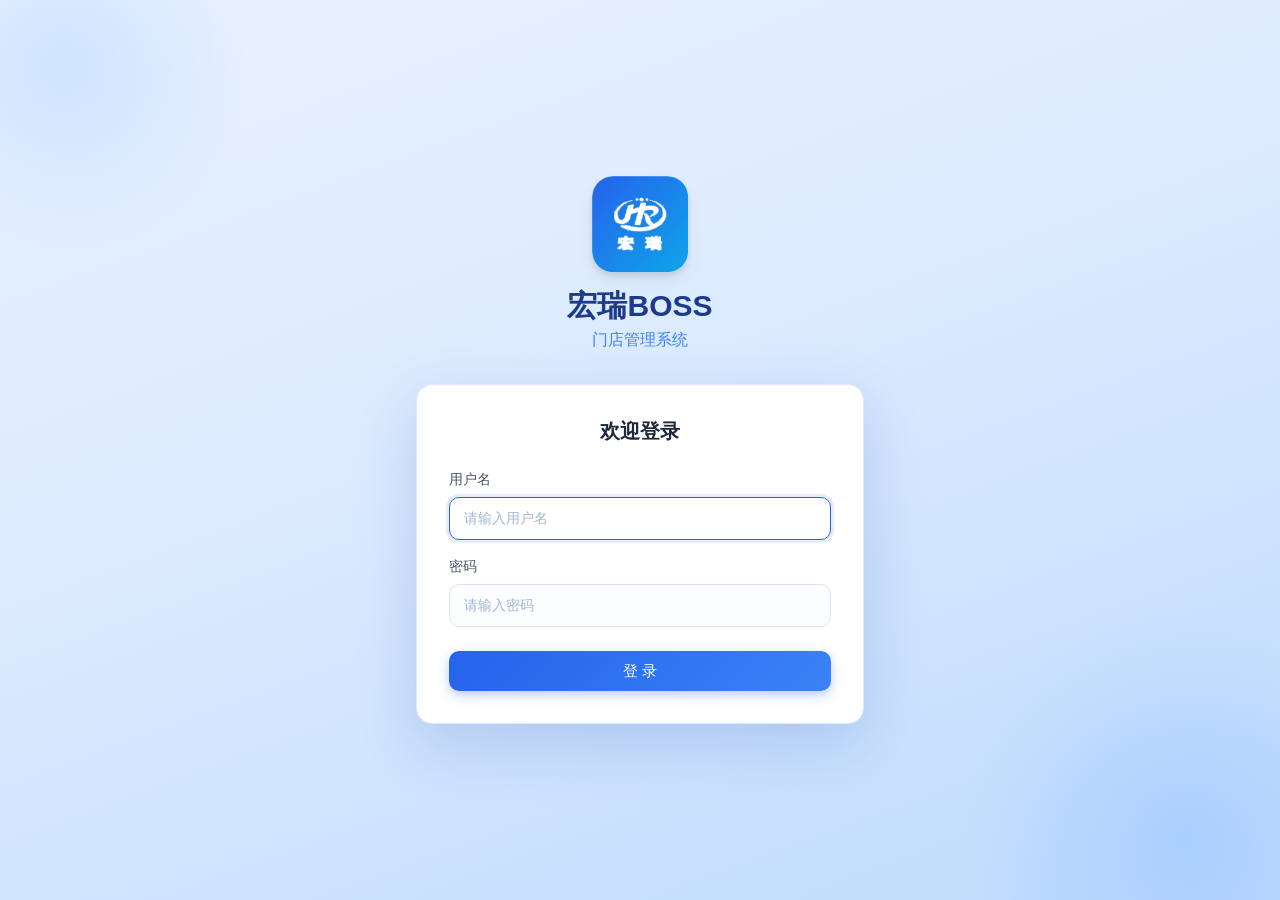
==== index.html @ b70f7d50 "fix: 订单/打印加载失败重试入口+侧边栏Logo返回首页" ====
<!doctype html>
<html lang="zh-CN">
  <head>
    <meta charset="UTF-8" />
    <link rel="icon" type="image/png" href="./favicon.png" />
    <meta name="viewport" content="width=device-width, initial-scale=1.0, maximum-scale=1.0, user-scalable=no" />
    <title>宏瑞BOSS - 门店管理系统</title>
    <script>
      // 静态托管无 SPA fallback：不带 # 的路径（如 /store/sales）会 404。
      // 自动重定向为 HashRouter 格式（#/store/sales），保证任意路径都能打开。
      (function () {
        try {
          var path = window.location.pathname;
          var isFile = /\.[a-zA-Z0-9]{1,5}$/.test(path); // 有扩展名的是真实文件（如 .js/.png）
          if (isFile) return;
          if (window.location.hash) return; // 已是 hash 路由，正常加载
          var segs = path.split('/').filter(Boolean);
          if (segs.length === 0) return; // 根路径正常
          // 站点子路径前缀：GitHub Pages 为 /{repo}，取第一段
          var siteBase = '/' + segs[0];
          var rest = segs.slice(1).join('/');
          var target = window.location.origin + siteBase + '/#/' + rest;
          window.location.replace(target);
        } catch (e) { /* 忽略异常，不影响正常加载 */ }
      })();
    </script>
    <script type="module" crossorigin src="./assets/index-CcVnoG4a.js"></script>
    <link rel="stylesheet" crossorigin href="./assets/index-BDkQ09tG.css">
  </head>
  <body>
    <div id="root"></div>
  </body>
</html>
---- assets/index-BDkQ09tG.css ----
*,:before,:after{--tw-border-spacing-x: 0;--tw-border-spacing-y: 0;--tw-translate-x: 0;--tw-translate-y: 0;--tw-rotate: 0;--tw-skew-x: 0;--tw-skew-y: 0;--tw-scale-x: 1;--tw-scale-y: 1;--tw-pan-x: ;--tw-pan-y: ;--tw-pinch-zoom: ;--tw-scroll-snap-strictness: proximity;--tw-gradient-from-position: ;--tw-gradient-via-position: ;--tw-gradient-to-position: ;--tw-ordinal: ;--tw-slashed-zero: ;--tw-numeric-figure: ;--tw-numeric-spacing: ;--tw-numeric-fraction: ;--tw-ring-inset: ;--tw-ring-offset-width: 0px;--tw-ring-offset-color: #fff;--tw-ring-color: rgb(59 130 246 / .5);--tw-ring-offset-shadow: 0 0 #0000;--tw-ring-shadow: 0 0 #0000;--tw-shadow: 0 0 #0000;--tw-shadow-colored: 0 0 #0000;--tw-blur: ;--tw-brightness: ;--tw-contrast: ;--tw-grayscale: ;--tw-hue-rotate: ;--tw-invert: ;--tw-saturate: ;--tw-sepia: ;--tw-drop-shadow: ;--tw-backdrop-blur: ;--tw-backdrop-brightness: ;--tw-backdrop-contrast: ;--tw-backdrop-grayscale: ;--tw-backdrop-hue-rotate: ;--tw-backdrop-invert: ;--tw-backdrop-opacity: ;--tw-backdrop-saturate: ;--tw-backdrop-sepia: ;--tw-contain-size: ;--tw-contain-layout: ;--tw-contain-paint: ;--tw-contain-style: }::backdrop{--tw-border-spacing-x: 0;--tw-border-spacing-y: 0;--tw-translate-x: 0;--tw-translate-y: 0;--tw-rotate: 0;--tw-skew-x: 0;--tw-skew-y: 0;--tw-scale-x: 1;--tw-scale-y: 1;--tw-pan-x: ;--tw-pan-y: ;--tw-pinch-zoom: ;--tw-scroll-snap-strictness: proximity;--tw-gradient-from-position: ;--tw-gradient-via-position: ;--tw-gradient-to-position: ;--tw-ordinal: ;--tw-slashed-zero: ;--tw-numeric-figure: ;--tw-numeric-spacing: ;--tw-numeric-fraction: ;--tw-ring-inset: ;--tw-ring-offset-width: 0px;--tw-ring-offset-color: #fff;--tw-ring-color: rgb(59 130 246 / .5);--tw-ring-offset-shadow: 0 0 #0000;--tw-ring-shadow: 0 0 #0000;--tw-shadow: 0 0 #0000;--tw-shadow-colored: 0 0 #0000;--tw-blur: ;--tw-brightness: ;--tw-contrast: ;--tw-grayscale: ;--tw-hue-rotate: ;--tw-invert: ;--tw-saturate: ;--tw-sepia: ;--tw-drop-shadow: ;--tw-backdrop-blur: ;--tw-backdrop-brightness: ;--tw-backdrop-contrast: ;--tw-backdrop-grayscale: ;--tw-backdrop-hue-rotate: ;--tw-backdrop-invert: ;--tw-backdrop-opacity: ;--tw-backdrop-saturate: ;--tw-backdrop-sepia: ;--tw-contain-size: ;--tw-contain-layout: ;--tw-contain-paint: ;--tw-contain-style: }*,:before,:after{box-sizing:border-box;border-width:0;border-style:solid;border-color:#e5e7eb}:before,:after{--tw-content: ""}html,:host{line-height:1.5;-webkit-text-size-adjust:100%;-moz-tab-size:4;-o-tab-size:4;tab-size:4;font-family:ui-sans-serif,system-ui,sans-serif,"Apple Color Emoji","Segoe UI Emoji",Segoe UI Symbol,"Noto Color Emoji";font-feature-settings:normal;font-variation-settings:normal;-webkit-tap-highlight-color:transparent}body{margin:0;line-height:inherit}hr{height:0;color:inherit;border-top-width:1px}abbr:where([title]){-webkit-text-decoration:underline dotted;text-decoration:underline dotted}h1,h2,h3,h4,h5,h6{font-size:inherit;font-weight:inherit}a{color:inherit;text-decoration:inherit}b,strong{font-weight:bolder}code,kbd,samp,pre{font-family:ui-monospace,SFMono-Regular,Menlo,Monaco,Consolas,Liberation Mono,Courier New,monospace;font-feature-settings:normal;font-variation-settings:normal;font-size:1em}small{font-size:80%}sub,sup{font-size:75%;line-height:0;position:relative;vertical-align:baseline}sub{bottom:-.25em}sup{top:-.5em}table{text-indent:0;border-color:inherit;border-collapse:collapse}button,input,optgroup,select,textarea{font-family:inherit;font-feature-settings:inherit;font-variation-settings:inherit;font-size:100%;font-weight:inherit;line-height:inherit;letter-spacing:inherit;color:inherit;margin:0;padding:0}button,select{text-transform:none}button,input:where([type=button]),input:where([type=reset]),input:where([type=submit]){-webkit-appearance:button;background-color:transparent;background-image:none}:-moz-focusring{outline:auto}:-moz-ui-invalid{box-shadow:none}progress{vertical-align:baseline}::-webkit-inner-spin-button,::-webkit-outer-spin-button{height:auto}[type=search]{-webkit-appearance:textfield;outline-offset:-2px}::-webkit-search-decoration{-webkit-appearance:none}::-webkit-file-upload-button{-webkit-appearance:button;font:inherit}summary{display:list-item}blockquote,dl,dd,h1,h2,h3,h4,h5,h6,hr,figure,p,pre{margin:0}fieldset{margin:0;padding:0}legend{padding:0}ol,ul,menu{list-style:none;margin:0;padding:0}dialog{padding:0}textarea{resize:vertical}input::-moz-placeholder,textarea::-moz-placeholder{opacity:1;color:#9ca3af}input::placeholder,textarea::placeholder{opacity:1;color:#9ca3af}button,[role=button]{cursor:pointer}:disabled{cursor:default}img,svg,video,canvas,audio,iframe,embed,object{display:block;vertical-align:middle}img,video{max-width:100%;height:auto}[hidden]:where(:not([hidden=until-found])){display:none}.visible{visibility:visible}.collapse{visibility:collapse}.static{position:static}.fixed{position:fixed}.absolute{position:absolute}.relative{position:relative}.inset-0{top:0;right:0;bottom:0;left:0}.inset-y-0{top:0;bottom:0}.-bottom-40{bottom:-10rem}.-left-32{left:-8rem}.-right-32{right:-8rem}.-top-32{top:-8rem}.bottom-0{bottom:0}.left-0{left:0}.right-0{right:0}.z-30{z-index:30}.z-40{z-index:40}.z-50{z-index:50}.mx-4{margin-left:1rem;margin-right:1rem}.mx-auto{margin-left:auto;margin-right:auto}.mb-1{margin-bottom:.25rem}.mb-2{margin-bottom:.5rem}.mb-3{margin-bottom:.75rem}.mb-4{margin-bottom:1rem}.mb-6{margin-bottom:1.5rem}.mb-8{margin-bottom:2rem}.ml-1{margin-left:.25rem}.ml-3{margin-left:.75rem}.mr-1{margin-right:.25rem}.mt-1{margin-top:.25rem}.mt-3{margin-top:.75rem}.mt-4{margin-top:1rem}.mt-6{margin-top:1.5rem}.block{display:block}.inline-block{display:inline-block}.flex{display:flex}.table{display:table}.grid{display:grid}.hidden{display:none}.h-10{height:2.5rem}.h-16{height:4rem}.h-24{height:6rem}.h-8{height:2rem}.h-9{height:2.25rem}.h-96{height:24rem}.h-\[28rem\]{height:28rem}.h-full{height:100%}.h-screen{height:100vh}.min-h-screen{min-height:100vh}.w-10{width:2.5rem}.w-24{width:6rem}.w-64{width:16rem}.w-8{width:2rem}.w-9{width:2.25rem}.w-96{width:24rem}.w-\[28rem\]{width:28rem}.w-full{width:100%}.min-w-0{min-width:0px}.max-w-4xl{max-width:56rem}.max-w-md{max-width:28rem}.flex-1{flex:1 1 0%}.flex-shrink-0{flex-shrink:0}.border-collapse{border-collapse:collapse}.-translate-x-full{--tw-translate-x: -100%;transform:translate(var(--tw-translate-x),var(--tw-translate-y)) rotate(var(--tw-rotate)) skew(var(--tw-skew-x)) skewY(var(--tw-skew-y)) scaleX(var(--tw-scale-x)) scaleY(var(--tw-scale-y))}.rotate-90{--tw-rotate: 90deg;transform:translate(var(--tw-translate-x),var(--tw-translate-y)) rotate(var(--tw-rotate)) skew(var(--tw-skew-x)) skewY(var(--tw-skew-y)) scaleX(var(--tw-scale-x)) scaleY(var(--tw-scale-y))}.transform{transform:translate(var(--tw-translate-x),var(--tw-translate-y)) rotate(var(--tw-rotate)) skew(var(--tw-skew-x)) skewY(var(--tw-skew-y)) scaleX(var(--tw-scale-x)) scaleY(var(--tw-scale-y))}@keyframes spin{to{transform:rotate(360deg)}}.animate-spin{animation:spin 1s linear infinite}.cursor-pointer{cursor:pointer}.resize{resize:both}.grid-cols-1{grid-template-columns:repeat(1,minmax(0,1fr))}.grid-cols-2{grid-template-columns:repeat(2,minmax(0,1fr))}.flex-col{flex-direction:column}.flex-wrap{flex-wrap:wrap}.items-start{align-items:flex-start}.items-center{align-items:center}.justify-end{justify-content:flex-end}.justify-center{justify-content:center}.justify-between{justify-content:space-between}.justify-around{justify-content:space-around}.gap-1{gap:.25rem}.gap-2{gap:.5rem}.gap-3{gap:.75rem}.gap-4{gap:1rem}.space-y-1>:not([hidden])~:not([hidden]){--tw-space-y-reverse: 0;margin-top:calc(.25rem * calc(1 - var(--tw-space-y-reverse)));margin-bottom:calc(.25rem * var(--tw-space-y-reverse))}.space-y-3>:not([hidden])~:not([hidden]){--tw-space-y-reverse: 0;margin-top:calc(.75rem * calc(1 - var(--tw-space-y-reverse)));margin-bottom:calc(.75rem * var(--tw-space-y-reverse))}.overflow-hidden{overflow:hidden}.overflow-x-auto{overflow-x:auto}.overflow-y-auto{overflow-y:auto}.truncate{overflow:hidden;text-overflow:ellipsis;white-space:nowrap}.rounded{border-radius:.25rem}.rounded-2xl{border-radius:1rem}.rounded-full{border-radius:9999px}.rounded-lg{border-radius:.5rem}.rounded-xl{border-radius:.75rem}.border{border-width:1px}.border-4{border-width:4px}.border-b{border-bottom-width:1px}.border-t{border-top-width:1px}.border-gray-200{--tw-border-opacity: 1;border-color:rgb(229 231 235 / var(--tw-border-opacity, 1))}.border-white\/15{border-color:#ffffff26}.bg-black\/40{background-color:#0006}.bg-blue-50{--tw-bg-opacity: 1;background-color:rgb(239 246 255 / var(--tw-bg-opacity, 1))}.bg-white{--tw-bg-opacity: 1;background-color:rgb(255 255 255 / var(--tw-bg-opacity, 1))}.bg-white\/20{background-color:#fff3}.p-2{padding:.5rem}.p-3{padding:.75rem}.p-4{padding:1rem}.p-5{padding:1.25rem}.p-8{padding:2rem}.px-1{padding-left:.25rem;padding-right:.25rem}.px-2{padding-left:.5rem;padding-right:.5rem}.px-3{padding-left:.75rem;padding-right:.75rem}.px-5{padding-left:1.25rem;padding-right:1.25rem}.py-0\.5{padding-top:.125rem;padding-bottom:.125rem}.py-1{padding-top:.25rem;padding-bottom:.25rem}.py-1\.5{padding-top:.375rem;padding-bottom:.375rem}.py-10{padding-top:2.5rem;padding-bottom:2.5rem}.py-2{padding-top:.5rem;padding-bottom:.5rem}.py-2\.5{padding-top:.625rem;padding-bottom:.625rem}.py-20{padding-top:5rem;padding-bottom:5rem}.py-24{padding-top:6rem;padding-bottom:6rem}.py-3{padding-top:.75rem;padding-bottom:.75rem}.py-4{padding-top:1rem;padding-bottom:1rem}.py-6{padding-top:1.5rem;padding-bottom:1.5rem}.pb-16{padding-bottom:4rem}.pb-2{padding-bottom:.5rem}.pb-3{padding-bottom:.75rem}.pl-3{padding-left:.75rem}.pt-3{padding-top:.75rem}.pt-4{padding-top:1rem}.text-left{text-align:left}.text-center{text-align:center}.text-right{text-align:right}.text-2xl{font-size:1.5rem;line-height:2rem}.text-3xl{font-size:1.875rem;line-height:2.25rem}.text-\[11px\]{font-size:11px}.text-base{font-size:1rem;line-height:1.5rem}.text-lg{font-size:1.125rem;line-height:1.75rem}.text-sm{font-size:.875rem;line-height:1.25rem}.text-xl{font-size:1.25rem;line-height:1.75rem}.text-xs{font-size:.75rem;line-height:1rem}.font-bold{font-weight:700}.font-medium{font-weight:500}.font-semibold{font-weight:600}.uppercase{text-transform:uppercase}.leading-relaxed{line-height:1.625}.leading-tight{line-height:1.25}.text-green-600{--tw-text-opacity: 1;color:rgb(22 163 74 / var(--tw-text-opacity, 1))}.text-red-500{--tw-text-opacity: 1;color:rgb(239 68 68 / var(--tw-text-opacity, 1))}.text-white{--tw-text-opacity: 1;color:rgb(255 255 255 / var(--tw-text-opacity, 1))}.text-white\/60{color:#fff9}.text-white\/70{color:#ffffffb3}.text-white\/75{color:#ffffffbf}.opacity-25{opacity:.25}.opacity-30{opacity:.3}.shadow-inner{--tw-shadow: inset 0 2px 4px 0 rgb(0 0 0 / .05);--tw-shadow-colored: inset 0 2px 4px 0 var(--tw-shadow-color);box-shadow:var(--tw-ring-offset-shadow, 0 0 #0000),var(--tw-ring-shadow, 0 0 #0000),var(--tw-shadow)}.shadow-sm{--tw-shadow: 0 1px 2px 0 rgb(0 0 0 / .05);--tw-shadow-colored: 0 1px 2px 0 var(--tw-shadow-color);box-shadow:var(--tw-ring-offset-shadow, 0 0 #0000),var(--tw-ring-shadow, 0 0 #0000),var(--tw-shadow)}.drop-shadow-lg{--tw-drop-shadow: drop-shadow(0 10px 8px rgb(0 0 0 / .04)) drop-shadow(0 4px 3px rgb(0 0 0 / .1));filter:var(--tw-blur) var(--tw-brightness) var(--tw-contrast) var(--tw-grayscale) var(--tw-hue-rotate) var(--tw-invert) var(--tw-saturate) var(--tw-sepia) var(--tw-drop-shadow)}.filter{filter:var(--tw-blur) var(--tw-brightness) var(--tw-contrast) var(--tw-grayscale) var(--tw-hue-rotate) var(--tw-invert) var(--tw-saturate) var(--tw-sepia) var(--tw-drop-shadow)}.transition{transition-property:color,background-color,border-color,text-decoration-color,fill,stroke,opacity,box-shadow,transform,filter,backdrop-filter;transition-timing-function:cubic-bezier(.4,0,.2,1);transition-duration:.15s}.transition-all{transition-property:all;transition-timing-function:cubic-bezier(.4,0,.2,1);transition-duration:.15s}.transition-colors{transition-property:color,background-color,border-color,text-decoration-color,fill,stroke;transition-timing-function:cubic-bezier(.4,0,.2,1);transition-duration:.15s}.transition-opacity{transition-property:opacity;transition-timing-function:cubic-bezier(.4,0,.2,1);transition-duration:.15s}.transition-transform{transition-property:transform;transition-timing-function:cubic-bezier(.4,0,.2,1);transition-duration:.15s}.duration-200{transition-duration:.2s}.duration-300{transition-duration:.3s}.ease-in-out{transition-timing-function:cubic-bezier(.4,0,.2,1)}:root{font-family:-apple-system,BlinkMacSystemFont,Segoe UI,Roboto,Helvetica Neue,Arial,sans-serif;line-height:1.5;font-weight:400;color:#1e293b;background:#eef4ff;--primary: #2563eb;--primary-dark: #1d4ed8;--primary-light: #dbeafe}body{margin:0;min-height:100vh;background:radial-gradient(1200px 600px at 80% -10%,rgba(147,197,253,.25) 0%,transparent 60%),radial-gradient(900px 500px at -10% 110%,rgba(96,165,250,.18) 0%,transparent 55%),#eef4ff;background-attachment:fixed}#root{min-height:100vh}::-webkit-scrollbar{width:6px;height:6px}::-webkit-scrollbar-track{background:transparent}::-webkit-scrollbar-thumb{background:#b6c6e3;border-radius:3px}::-webkit-scrollbar-thumb:hover{background:#93b4e8}.card{background:#fffffff5;border-radius:16px;padding:20px;box-shadow:0 1px 2px #1e40af0d,0 8px 24px #1e40af0f;border:1px solid rgba(226,235,250,.9);transition:box-shadow .25s ease,transform .25s ease}.card:hover{box-shadow:0 2px 4px #1e40af0f,0 12px 32px #1e40af1a}.btn{display:inline-flex;align-items:center;gap:6px;padding:9px 18px;border-radius:10px;font-size:14px;font-weight:500;cursor:pointer;border:none;transition:all .2s ease;letter-spacing:.2px}.btn:active{transform:scale(.97)}.btn-primary{background:linear-gradient(135deg,#2563eb,#3b82f6);color:#fff;box-shadow:0 4px 12px #2563eb52}.btn-primary:hover{background:linear-gradient(135deg,#1d4ed8,#2563eb);box-shadow:0 6px 16px #2563eb66}.btn-success{background:linear-gradient(135deg,#059669,#10b981);color:#fff;box-shadow:0 4px 12px #10b9814d}.btn-success:hover{box-shadow:0 6px 16px #10b98166}.btn-danger{background:linear-gradient(135deg,#dc2626,#ef4444);color:#fff;box-shadow:0 4px 12px #ef44444d}.btn-danger:hover{box-shadow:0 6px 16px #ef444466}.btn-outline{background:#fff;color:#2563eb;border:1px solid #bfdbfe;box-shadow:0 1px 3px #2563eb14}.btn-outline:hover{background:#eff6ff;border-color:#93c5fd}.input{width:100%;padding:10px 14px;border:1px solid #dbe6f5;border-radius:10px;font-size:14px;outline:none;transition:border-color .2s,box-shadow .2s;box-sizing:border-box;background:#fbfdff;color:#1e293b}.input:focus{border-color:#2563eb;box-shadow:0 0 0 3px #2563eb1f;background:#fff}.input::-moz-placeholder{color:#a3b6d4}.input::placeholder{color:#a3b6d4}select.input{-webkit-appearance:none;-moz-appearance:none;appearance:none;background-image:url("data:image/svg+xml;charset=utf-8,%3Csvg xmlns='http://www.w3.org/2000/svg' width='12' height='12' viewBox='0 0 24 24' fill='none' stroke='%2364748b' stroke-width='2'%3E%3Cpath d='M6 9l6 6 6-6'/%3E%3C/svg%3E");background-repeat:no-repeat;background-position:right 12px center;padding-right:32px}.table{width:100%;border-collapse:collapse}.table th,.table td{padding:12px 16px;text-align:left;border-bottom:1px solid #edf2fa}.table th{font-weight:600;color:#64748b;font-size:13px;background:linear-gradient(180deg,#f7faff,#f1f6fe);white-space:nowrap}.table tr{transition:background .15s}.table tr:hover td{background:#f5f9ff}.modal-overlay{position:fixed;top:0;right:0;bottom:0;left:0;background:#0f172a80;-webkit-backdrop-filter:blur(4px);backdrop-filter:blur(4px);display:flex;align-items:center;justify-content:center;z-index:100}.modal{background:#fff;border-radius:18px;padding:26px;max-width:600px;width:90%;max-height:90vh;overflow-y:auto;box-shadow:0 24px 60px #1e3a8a33;animation:modalIn .22s ease}@keyframes modalIn{0%{opacity:0;transform:translateY(12px) scale(.98)}to{opacity:1;transform:translateY(0) scale(1)}}.modal-title{font-size:18px;font-weight:600;margin-bottom:20px;color:#1e293b}.tag{display:inline-flex;align-items:center;gap:4px;padding:4px 12px;border-radius:20px;font-size:12px;font-weight:500;white-space:nowrap}.tag-success{background:#d1fae5;color:#065f46}.tag-warning{background:#fef3c7;color:#92400e}.tag-danger{background:#fee2e2;color:#991b1b}.tag-info{background:#dbeafe;color:#1d4ed8}.page-header{display:flex;align-items:center;justify-content:space-between;margin-bottom:24px;flex-wrap:wrap;gap:12px}.page-title{font-size:24px;font-weight:700;color:#1e293b;letter-spacing:-.2px}@media (max-width: 768px){.page-header{flex-direction:column;align-items:flex-start}}.hover\:border-amber-500:hover{--tw-border-opacity: 1;border-color:rgb(245 158 11 / var(--tw-border-opacity, 1))}.hover\:border-blue-400:hover{--tw-border-opacity: 1;border-color:rgb(96 165 250 / var(--tw-border-opacity, 1))}.hover\:border-orange-500:hover{--tw-border-opacity: 1;border-color:rgb(249 115 22 / var(--tw-border-opacity, 1))}.hover\:bg-blue-50:hover{--tw-bg-opacity: 1;background-color:rgb(239 246 255 / var(--tw-bg-opacity, 1))}.hover\:bg-white\/10:hover{background-color:#ffffff1a}.hover\:text-white:hover{--tw-text-opacity: 1;color:rgb(255 255 255 / var(--tw-text-opacity, 1))}@media (min-width: 640px){.sm\:block{display:block}.sm\:table-cell{display:table-cell}.sm\:grid-cols-2{grid-template-columns:repeat(2,minmax(0,1fr))}.sm\:grid-cols-3{grid-template-columns:repeat(3,minmax(0,1fr))}.sm\:grid-cols-4{grid-template-columns:repeat(4,minmax(0,1fr))}.sm\:p-4{padding:1rem}.sm\:px-4{padding-left:1rem;padding-right:1rem}.sm\:py-3{padding-top:.75rem;padding-bottom:.75rem}.sm\:text-base{font-size:1rem;line-height:1.5rem}.sm\:text-sm{font-size:.875rem;line-height:1.25rem}}@media (min-width: 768px){.md\:block{display:block}.md\:flex{display:flex}.md\:hidden{display:none}.md\:grid-cols-4{grid-template-columns:repeat(4,minmax(0,1fr))}}@media (min-width: 1024px){.lg\:static{position:static}.lg\:col-span-2{grid-column:span 2 / span 2}.lg\:hidden{display:none}.lg\:grid-cols-2{grid-template-columns:repeat(2,minmax(0,1fr))}.lg\:grid-cols-3{grid-template-columns:repeat(3,minmax(0,1fr))}.lg\:grid-cols-4{grid-template-columns:repeat(4,minmax(0,1fr))}}
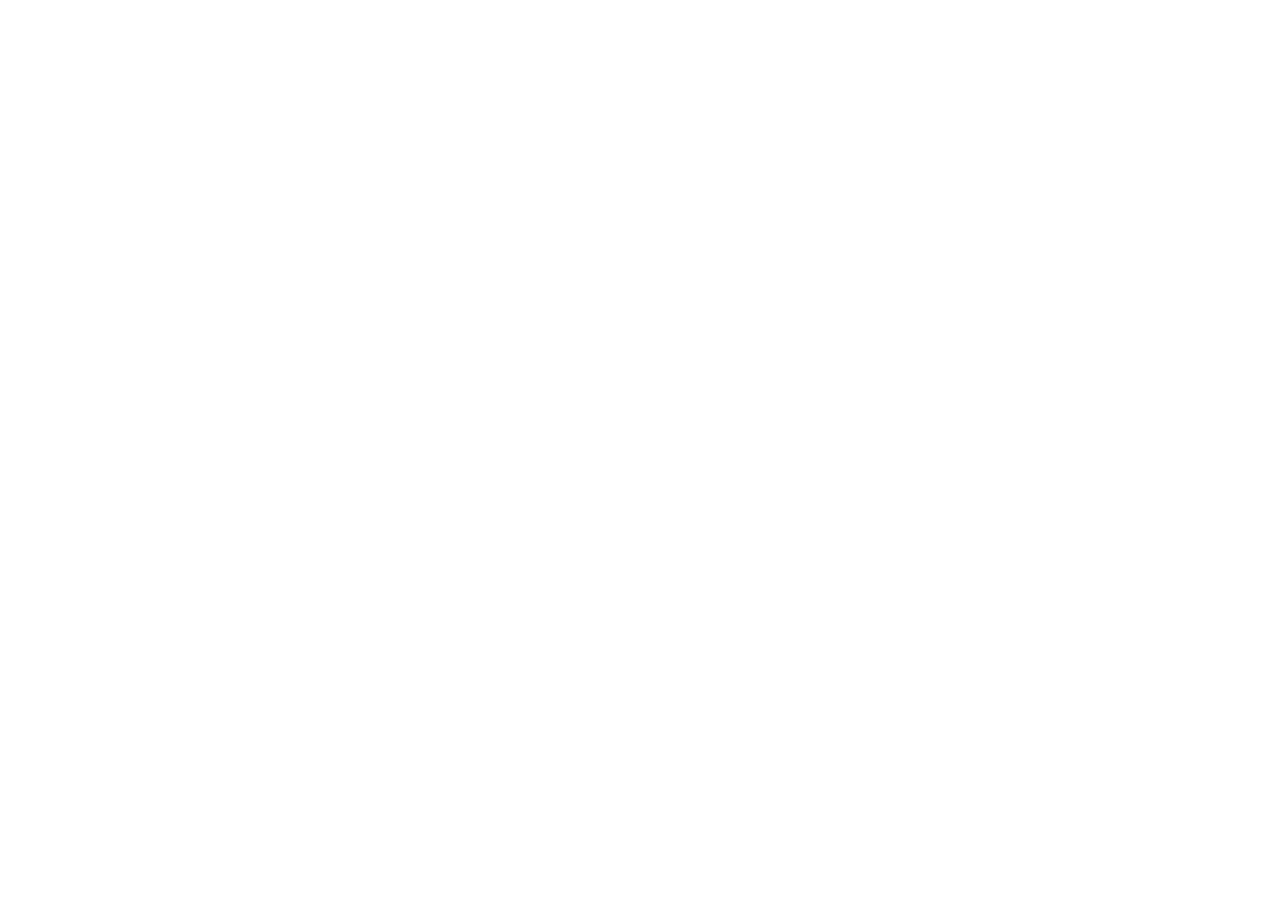
==== commit fdca2959: "perf: 手机端viewport适配+纯色背景+动画降级" ====
--- a/index.html
+++ b/index.html
@@ -3,7 +3,8 @@
   <head>
     <meta charset="UTF-8" />
     <link rel="icon" type="image/png" href="./favicon.png" />
-    <meta name="viewport" content="width=device-width, initial-scale=1.0, maximum-scale=1.0, user-scalable=no" />
+    <meta name="viewport" content="width=device-width, initial-scale=1.0, maximum-scale=1.0, user-scalable=no, viewport-fit=cover" />
+    <meta name="theme-color" content="#eef4ff" />
     <title>宏瑞BOSS - 门店管理系统</title>
     <script>
       // 静态托管无 SPA fallback：不带 # 的路径（如 /store/sales）会 404。
@@ -24,10 +25,9 @@
         } catch (e) { /* 忽略异常，不影响正常加载 */ }
       })();
     </script>
-    <script type="module" crossorigin src="./assets/index-CcVnoG4a.js"></script>
-    <link rel="stylesheet" crossorigin href="./assets/index-BDkQ09tG.css">
   </head>
   <body>
     <div id="root"></div>
+    <script type="module" src="/src/main.tsx"></script>
   </body>
 </html>
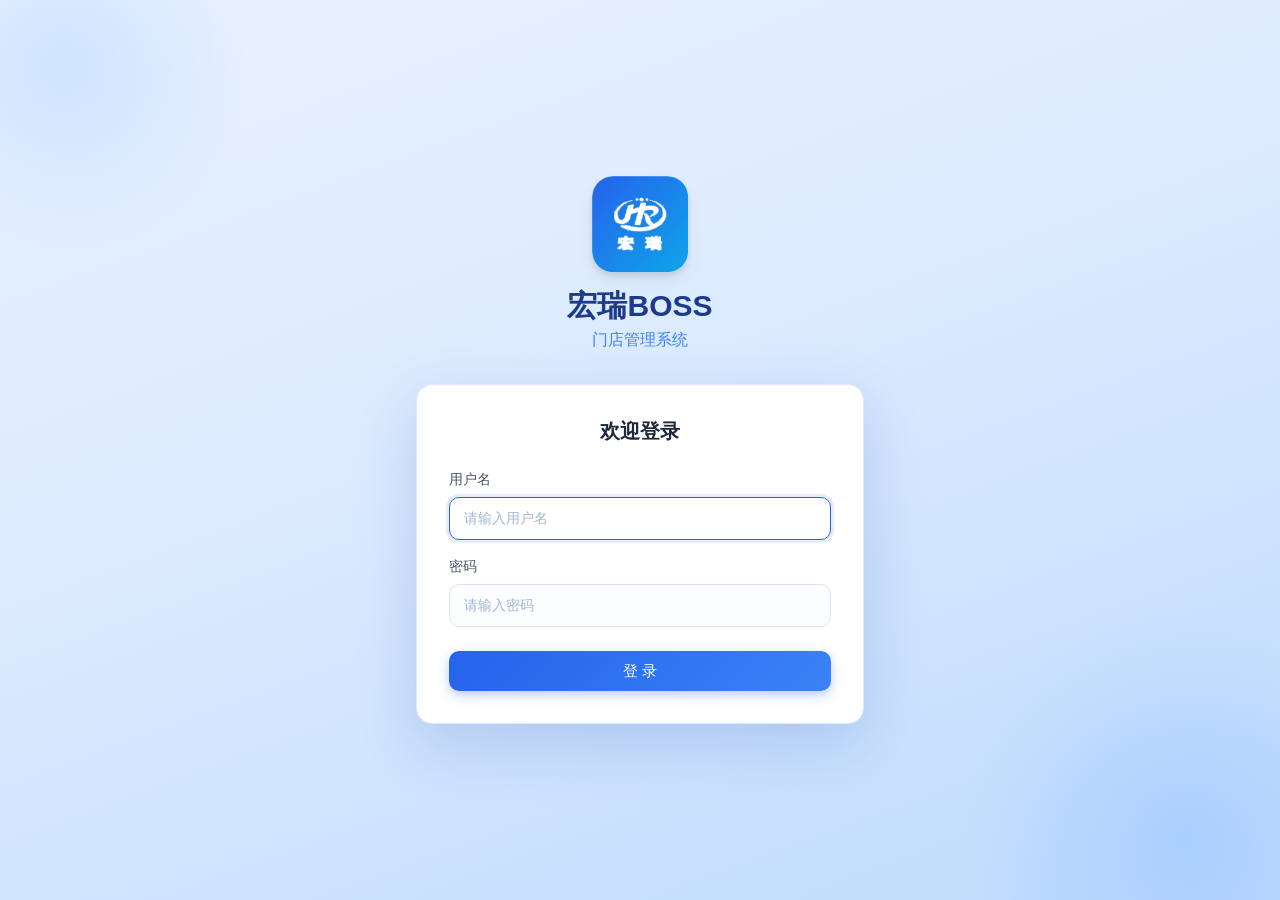
==== commit 784293c7: "fix: 销售退货下拉用payment_status字段" ====
--- a/index.html
+++ b/index.html
@@ -25,9 +25,10 @@
         } catch (e) { /* 忽略异常，不影响正常加载 */ }
       })();
     </script>
+    <script type="module" crossorigin src="./assets/index-D7GMtx06.js"></script>
+    <link rel="stylesheet" crossorigin href="./assets/index-Cv3vGV31.css">
   </head>
   <body>
     <div id="root"></div>
-    <script type="module" src="/src/main.tsx"></script>
   </body>
 </html>
--- a/assets/index-Cv3vGV31.css
+++ b/assets/index-Cv3vGV31.css
@@ -0,0 +1 @@
+*,:before,:after{--tw-border-spacing-x: 0;--tw-border-spacing-y: 0;--tw-translate-x: 0;--tw-translate-y: 0;--tw-rotate: 0;--tw-skew-x: 0;--tw-skew-y: 0;--tw-scale-x: 1;--tw-scale-y: 1;--tw-pan-x: ;--tw-pan-y: ;--tw-pinch-zoom: ;--tw-scroll-snap-strictness: proximity;--tw-gradient-from-position: ;--tw-gradient-via-position: ;--tw-gradient-to-position: ;--tw-ordinal: ;--tw-slashed-zero: ;--tw-numeric-figure: ;--tw-numeric-spacing: ;--tw-numeric-fraction: ;--tw-ring-inset: ;--tw-ring-offset-width: 0px;--tw-ring-offset-color: #fff;--tw-ring-color: rgb(59 130 246 / .5);--tw-ring-offset-shadow: 0 0 #0000;--tw-ring-shadow: 0 0 #0000;--tw-shadow: 0 0 #0000;--tw-shadow-colored: 0 0 #0000;--tw-blur: ;--tw-brightness: ;--tw-contrast: ;--tw-grayscale: ;--tw-hue-rotate: ;--tw-invert: ;--tw-saturate: ;--tw-sepia: ;--tw-drop-shadow: ;--tw-backdrop-blur: ;--tw-backdrop-brightness: ;--tw-backdrop-contrast: ;--tw-backdrop-grayscale: ;--tw-backdrop-hue-rotate: ;--tw-backdrop-invert: ;--tw-backdrop-opacity: ;--tw-backdrop-saturate: ;--tw-backdrop-sepia: ;--tw-contain-size: ;--tw-contain-layout: ;--tw-contain-paint: ;--tw-contain-style: }::backdrop{--tw-border-spacing-x: 0;--tw-border-spacing-y: 0;--tw-translate-x: 0;--tw-translate-y: 0;--tw-rotate: 0;--tw-skew-x: 0;--tw-skew-y: 0;--tw-scale-x: 1;--tw-scale-y: 1;--tw-pan-x: ;--tw-pan-y: ;--tw-pinch-zoom: ;--tw-scroll-snap-strictness: proximity;--tw-gradient-from-position: ;--tw-gradient-via-position: ;--tw-gradient-to-position: ;--tw-ordinal: ;--tw-slashed-zero: ;--tw-numeric-figure: ;--tw-numeric-spacing: ;--tw-numeric-fraction: ;--tw-ring-inset: ;--tw-ring-offset-width: 0px;--tw-ring-offset-color: #fff;--tw-ring-color: rgb(59 130 246 / .5);--tw-ring-offset-shadow: 0 0 #0000;--tw-ring-shadow: 0 0 #0000;--tw-shadow: 0 0 #0000;--tw-shadow-colored: 0 0 #0000;--tw-blur: ;--tw-brightness: ;--tw-contrast: ;--tw-grayscale: ;--tw-hue-rotate: ;--tw-invert: ;--tw-saturate: ;--tw-sepia: ;--tw-drop-shadow: ;--tw-backdrop-blur: ;--tw-backdrop-brightness: ;--tw-backdrop-contrast: ;--tw-backdrop-grayscale: ;--tw-backdrop-hue-rotate: ;--tw-backdrop-invert: ;--tw-backdrop-opacity: ;--tw-backdrop-saturate: ;--tw-backdrop-sepia: ;--tw-contain-size: ;--tw-contain-layout: ;--tw-contain-paint: ;--tw-contain-style: }*,:before,:after{box-sizing:border-box;border-width:0;border-style:solid;border-color:#e5e7eb}:before,:after{--tw-content: ""}html,:host{line-height:1.5;-webkit-text-size-adjust:100%;-moz-tab-size:4;-o-tab-size:4;tab-size:4;font-family:ui-sans-serif,system-ui,sans-serif,"Apple Color Emoji","Segoe UI Emoji",Segoe UI Symbol,"Noto Color Emoji";font-feature-settings:normal;font-variation-settings:normal;-webkit-tap-highlight-color:transparent}body{margin:0;line-height:inherit}hr{height:0;color:inherit;border-top-width:1px}abbr:where([title]){-webkit-text-decoration:underline dotted;text-decoration:underline dotted}h1,h2,h3,h4,h5,h6{font-size:inherit;font-weight:inherit}a{color:inherit;text-decoration:inherit}b,strong{font-weight:bolder}code,kbd,samp,pre{font-family:ui-monospace,SFMono-Regular,Menlo,Monaco,Consolas,Liberation Mono,Courier New,monospace;font-feature-settings:normal;font-variation-settings:normal;font-size:1em}small{font-size:80%}sub,sup{font-size:75%;line-height:0;position:relative;vertical-align:baseline}sub{bottom:-.25em}sup{top:-.5em}table{text-indent:0;border-color:inherit;border-collapse:collapse}button,input,optgroup,select,textarea{font-family:inherit;font-feature-settings:inherit;font-variation-settings:inherit;font-size:100%;font-weight:inherit;line-height:inherit;letter-spacing:inherit;color:inherit;margin:0;padding:0}button,select{text-transform:none}button,input:where([type=button]),input:where([type=reset]),input:where([type=submit]){-webkit-appearance:button;background-color:transparent;background-image:none}:-moz-focusring{outline:auto}:-moz-ui-invalid{box-shadow:none}progress{vertical-align:baseline}::-webkit-inner-spin-button,::-webkit-outer-spin-button{height:auto}[type=search]{-webkit-appearance:textfield;outline-offset:-2px}::-webkit-search-decoration{-webkit-appearance:none}::-webkit-file-upload-button{-webkit-appearance:button;font:inherit}summary{display:list-item}blockquote,dl,dd,h1,h2,h3,h4,h5,h6,hr,figure,p,pre{margin:0}fieldset{margin:0;padding:0}legend{padding:0}ol,ul,menu{list-style:none;margin:0;padding:0}dialog{padding:0}textarea{resize:vertical}input::-moz-placeholder,textarea::-moz-placeholder{opacity:1;color:#9ca3af}input::placeholder,textarea::placeholder{opacity:1;color:#9ca3af}button,[role=button]{cursor:pointer}:disabled{cursor:default}img,svg,video,canvas,audio,iframe,embed,object{display:block;vertical-align:middle}img,video{max-width:100%;height:auto}[hidden]:where(:not([hidden=until-found])){display:none}.visible{visibility:visible}.collapse{visibility:collapse}.static{position:static}.fixed{position:fixed}.absolute{position:absolute}.relative{position:relative}.inset-0{top:0;right:0;bottom:0;left:0}.inset-y-0{top:0;bottom:0}.-bottom-40{bottom:-10rem}.-left-32{left:-8rem}.-right-32{right:-8rem}.-top-32{top:-8rem}.bottom-0{bottom:0}.left-0{left:0}.right-0{right:0}.z-30{z-index:30}.z-40{z-index:40}.z-50{z-index:50}.mx-4{margin-left:1rem;margin-right:1rem}.mx-auto{margin-left:auto;margin-right:auto}.mb-1{margin-bottom:.25rem}.mb-2{margin-bottom:.5rem}.mb-3{margin-bottom:.75rem}.mb-4{margin-bottom:1rem}.mb-6{margin-bottom:1.5rem}.mb-8{margin-bottom:2rem}.ml-1{margin-left:.25rem}.ml-3{margin-left:.75rem}.mr-1{margin-right:.25rem}.mt-1{margin-top:.25rem}.mt-3{margin-top:.75rem}.mt-4{margin-top:1rem}.mt-6{margin-top:1.5rem}.block{display:block}.inline-block{display:inline-block}.flex{display:flex}.table{display:table}.grid{display:grid}.hidden{display:none}.h-10{height:2.5rem}.h-16{height:4rem}.h-24{height:6rem}.h-8{height:2rem}.h-9{height:2.25rem}.h-96{height:24rem}.h-\[28rem\]{height:28rem}.h-full{height:100%}.h-screen{height:100vh}.min-h-screen{min-height:100vh}.w-10{width:2.5rem}.w-24{width:6rem}.w-64{width:16rem}.w-8{width:2rem}.w-9{width:2.25rem}.w-96{width:24rem}.w-\[28rem\]{width:28rem}.w-full{width:100%}.min-w-0{min-width:0px}.max-w-4xl{max-width:56rem}.max-w-md{max-width:28rem}.flex-1{flex:1 1 0%}.flex-shrink-0{flex-shrink:0}.border-collapse{border-collapse:collapse}.-translate-x-full{--tw-translate-x: -100%;transform:translate(var(--tw-translate-x),var(--tw-translate-y)) rotate(var(--tw-rotate)) skew(var(--tw-skew-x)) skewY(var(--tw-skew-y)) scaleX(var(--tw-scale-x)) scaleY(var(--tw-scale-y))}.rotate-90{--tw-rotate: 90deg;transform:translate(var(--tw-translate-x),var(--tw-translate-y)) rotate(var(--tw-rotate)) skew(var(--tw-skew-x)) skewY(var(--tw-skew-y)) scaleX(var(--tw-scale-x)) scaleY(var(--tw-scale-y))}.transform{transform:translate(var(--tw-translate-x),var(--tw-translate-y)) rotate(var(--tw-rotate)) skew(var(--tw-skew-x)) skewY(var(--tw-skew-y)) scaleX(var(--tw-scale-x)) scaleY(var(--tw-scale-y))}@keyframes spin{to{transform:rotate(360deg)}}.animate-spin{animation:spin 1s linear infinite}.cursor-pointer{cursor:pointer}.resize{resize:both}.grid-cols-1{grid-template-columns:repeat(1,minmax(0,1fr))}.grid-cols-2{grid-template-columns:repeat(2,minmax(0,1fr))}.flex-col{flex-direction:column}.flex-wrap{flex-wrap:wrap}.items-start{align-items:flex-start}.items-center{align-items:center}.justify-end{justify-content:flex-end}.justify-center{justify-content:center}.justify-between{justify-content:space-between}.justify-around{justify-content:space-around}.gap-1{gap:.25rem}.gap-2{gap:.5rem}.gap-3{gap:.75rem}.gap-4{gap:1rem}.space-y-1>:not([hidden])~:not([hidden]){--tw-space-y-reverse: 0;margin-top:calc(.25rem * calc(1 - var(--tw-space-y-reverse)));margin-bottom:calc(.25rem * var(--tw-space-y-reverse))}.space-y-3>:not([hidden])~:not([hidden]){--tw-space-y-reverse: 0;margin-top:calc(.75rem * calc(1 - var(--tw-space-y-reverse)));margin-bottom:calc(.75rem * var(--tw-space-y-reverse))}.overflow-hidden{overflow:hidden}.overflow-x-auto{overflow-x:auto}.overflow-y-auto{overflow-y:auto}.truncate{overflow:hidden;text-overflow:ellipsis;white-space:nowrap}.rounded{border-radius:.25rem}.rounded-2xl{border-radius:1rem}.rounded-full{border-radius:9999px}.rounded-lg{border-radius:.5rem}.rounded-xl{border-radius:.75rem}.border{border-width:1px}.border-4{border-width:4px}.border-b{border-bottom-width:1px}.border-t{border-top-width:1px}.border-gray-200{--tw-border-opacity: 1;border-color:rgb(229 231 235 / var(--tw-border-opacity, 1))}.border-white\/15{border-color:#ffffff26}.bg-black\/40{background-color:#0006}.bg-blue-50{--tw-bg-opacity: 1;background-color:rgb(239 246 255 / var(--tw-bg-opacity, 1))}.bg-white{--tw-bg-opacity: 1;background-color:rgb(255 255 255 / var(--tw-bg-opacity, 1))}.bg-white\/20{background-color:#fff3}.p-2{padding:.5rem}.p-3{padding:.75rem}.p-4{padding:1rem}.p-5{padding:1.25rem}.p-8{padding:2rem}.px-1{padding-left:.25rem;padding-right:.25rem}.px-2{padding-left:.5rem;padding-right:.5rem}.px-3{padding-left:.75rem;padding-right:.75rem}.px-5{padding-left:1.25rem;padding-right:1.25rem}.py-0\.5{padding-top:.125rem;padding-bottom:.125rem}.py-1{padding-top:.25rem;padding-bottom:.25rem}.py-1\.5{padding-top:.375rem;padding-bottom:.375rem}.py-10{padding-top:2.5rem;padding-bottom:2.5rem}.py-2{padding-top:.5rem;padding-bottom:.5rem}.py-2\.5{padding-top:.625rem;padding-bottom:.625rem}.py-20{padding-top:5rem;padding-bottom:5rem}.py-24{padding-top:6rem;padding-bottom:6rem}.py-3{padding-top:.75rem;padding-bottom:.75rem}.py-4{padding-top:1rem;padding-bottom:1rem}.py-6{padding-top:1.5rem;padding-bottom:1.5rem}.pb-16{padding-bottom:4rem}.pb-2{padding-bottom:.5rem}.pb-3{padding-bottom:.75rem}.pl-3{padding-left:.75rem}.pt-3{padding-top:.75rem}.pt-4{padding-top:1rem}.text-left{text-align:left}.text-center{text-align:center}.text-right{text-align:right}.text-2xl{font-size:1.5rem;line-height:2rem}.text-3xl{font-size:1.875rem;line-height:2.25rem}.text-\[11px\]{font-size:11px}.text-base{font-size:1rem;line-height:1.5rem}.text-lg{font-size:1.125rem;line-height:1.75rem}.text-sm{font-size:.875rem;line-height:1.25rem}.text-xl{font-size:1.25rem;line-height:1.75rem}.text-xs{font-size:.75rem;line-height:1rem}.font-bold{font-weight:700}.font-medium{font-weight:500}.font-semibold{font-weight:600}.uppercase{text-transform:uppercase}.leading-relaxed{line-height:1.625}.leading-tight{line-height:1.25}.text-green-600{--tw-text-opacity: 1;color:rgb(22 163 74 / var(--tw-text-opacity, 1))}.text-red-500{--tw-text-opacity: 1;color:rgb(239 68 68 / var(--tw-text-opacity, 1))}.text-white{--tw-text-opacity: 1;color:rgb(255 255 255 / var(--tw-text-opacity, 1))}.text-white\/60{color:#fff9}.text-white\/70{color:#ffffffb3}.text-white\/75{color:#ffffffbf}.opacity-25{opacity:.25}.opacity-30{opacity:.3}.shadow-inner{--tw-shadow: inset 0 2px 4px 0 rgb(0 0 0 / .05);--tw-shadow-colored: inset 0 2px 4px 0 var(--tw-shadow-color);box-shadow:var(--tw-ring-offset-shadow, 0 0 #0000),var(--tw-ring-shadow, 0 0 #0000),var(--tw-shadow)}.shadow-sm{--tw-shadow: 0 1px 2px 0 rgb(0 0 0 / .05);--tw-shadow-colored: 0 1px 2px 0 var(--tw-shadow-color);box-shadow:var(--tw-ring-offset-shadow, 0 0 #0000),var(--tw-ring-shadow, 0 0 #0000),var(--tw-shadow)}.drop-shadow-lg{--tw-drop-shadow: drop-shadow(0 10px 8px rgb(0 0 0 / .04)) drop-shadow(0 4px 3px rgb(0 0 0 / .1));filter:var(--tw-blur) var(--tw-brightness) var(--tw-contrast) var(--tw-grayscale) var(--tw-hue-rotate) var(--tw-invert) var(--tw-saturate) var(--tw-sepia) var(--tw-drop-shadow)}.filter{filter:var(--tw-blur) var(--tw-brightness) var(--tw-contrast) var(--tw-grayscale) var(--tw-hue-rotate) var(--tw-invert) var(--tw-saturate) var(--tw-sepia) var(--tw-drop-shadow)}.transition{transition-property:color,background-color,border-color,text-decoration-color,fill,stroke,opacity,box-shadow,transform,filter,backdrop-filter;transition-timing-function:cubic-bezier(.4,0,.2,1);transition-duration:.15s}.transition-all{transition-property:all;transition-timing-function:cubic-bezier(.4,0,.2,1);transition-duration:.15s}.transition-colors{transition-property:color,background-color,border-color,text-decoration-color,fill,stroke;transition-timing-function:cubic-bezier(.4,0,.2,1);transition-duration:.15s}.transition-opacity{transition-property:opacity;transition-timing-function:cubic-bezier(.4,0,.2,1);transition-duration:.15s}.transition-transform{transition-property:transform;transition-timing-function:cubic-bezier(.4,0,.2,1);transition-duration:.15s}.duration-200{transition-duration:.2s}.duration-300{transition-duration:.3s}.ease-in-out{transition-timing-function:cubic-bezier(.4,0,.2,1)}:root{font-family:-apple-system,BlinkMacSystemFont,Segoe UI,Roboto,Helvetica Neue,Arial,sans-serif;line-height:1.5;font-weight:400;color:#1e293b;background:#eef4ff;--primary: #2563eb;--primary-dark: #1d4ed8;--primary-light: #dbeafe}body{margin:0;min-height:100vh;background:#eef4ff}@media (min-width: 769px){body{background:radial-gradient(1200px 600px at 80% -10%,rgba(147,197,253,.25) 0%,transparent 60%),radial-gradient(900px 500px at -10% 110%,rgba(96,165,250,.18) 0%,transparent 55%),#eef4ff;background-attachment:fixed}}#root{min-height:100vh}::-webkit-scrollbar{width:6px;height:6px}::-webkit-scrollbar-track{background:transparent}::-webkit-scrollbar-thumb{background:#b6c6e3;border-radius:3px}::-webkit-scrollbar-thumb:hover{background:#93b4e8}.card{background:#fffffff5;border-radius:16px;padding:20px;box-shadow:0 1px 2px #1e40af0d,0 8px 24px #1e40af0f;border:1px solid rgba(226,235,250,.9);transition:box-shadow .25s ease,transform .25s ease}.card:hover{box-shadow:0 2px 4px #1e40af0f,0 12px 32px #1e40af1a}.btn{display:inline-flex;align-items:center;gap:6px;padding:9px 18px;border-radius:10px;font-size:14px;font-weight:500;cursor:pointer;border:none;transition:all .2s ease;letter-spacing:.2px}.btn:active{transform:scale(.97)}.btn-primary{background:linear-gradient(135deg,#2563eb,#3b82f6);color:#fff;box-shadow:0 4px 12px #2563eb52}.btn-primary:hover{background:linear-gradient(135deg,#1d4ed8,#2563eb);box-shadow:0 6px 16px #2563eb66}.btn-success{background:linear-gradient(135deg,#059669,#10b981);color:#fff;box-shadow:0 4px 12px #10b9814d}.btn-success:hover{box-shadow:0 6px 16px #10b98166}.btn-danger{background:linear-gradient(135deg,#dc2626,#ef4444);color:#fff;box-shadow:0 4px 12px #ef44444d}.btn-danger:hover{box-shadow:0 6px 16px #ef444466}.btn-outline{background:#fff;color:#2563eb;border:1px solid #bfdbfe;box-shadow:0 1px 3px #2563eb14}.btn-outline:hover{background:#eff6ff;border-color:#93c5fd}.input{width:100%;padding:10px 14px;border:1px solid #dbe6f5;border-radius:10px;font-size:14px;outline:none;transition:border-color .2s,box-shadow .2s;box-sizing:border-box;background:#fbfdff;color:#1e293b}.input:focus{border-color:#2563eb;box-shadow:0 0 0 3px #2563eb1f;background:#fff}.input::-moz-placeholder{color:#a3b6d4}.input::placeholder{color:#a3b6d4}select.input{-webkit-appearance:none;-moz-appearance:none;appearance:none;background-image:url("data:image/svg+xml;charset=utf-8,%3Csvg xmlns='http://www.w3.org/2000/svg' width='12' height='12' viewBox='0 0 24 24' fill='none' stroke='%2364748b' stroke-width='2'%3E%3Cpath d='M6 9l6 6 6-6'/%3E%3C/svg%3E");background-repeat:no-repeat;background-position:right 12px center;padding-right:32px}.table{width:100%;border-collapse:collapse}.table th,.table td{padding:12px 16px;text-align:left;border-bottom:1px solid #edf2fa}.table th{font-weight:600;color:#64748b;font-size:13px;background:linear-gradient(180deg,#f7faff,#f1f6fe);white-space:nowrap}.table tr{transition:background .15s}.table tr:hover td{background:#f5f9ff}.modal-overlay{position:fixed;top:0;right:0;bottom:0;left:0;background:#0f172a80;-webkit-backdrop-filter:blur(4px);backdrop-filter:blur(4px);display:flex;align-items:center;justify-content:center;z-index:100}.modal{background:#fff;border-radius:18px;padding:26px;max-width:600px;width:90%;max-height:90vh;overflow-y:auto;box-shadow:0 24px 60px #1e3a8a33;animation:modalIn .22s ease}@keyframes modalIn{0%{opacity:0;transform:translateY(12px) scale(.98)}to{opacity:1;transform:translateY(0) scale(1)}}.modal-title{font-size:18px;font-weight:600;margin-bottom:20px;color:#1e293b}.tag{display:inline-flex;align-items:center;gap:4px;padding:4px 12px;border-radius:20px;font-size:12px;font-weight:500;white-space:nowrap}.tag-success{background:#d1fae5;color:#065f46}.tag-warning{background:#fef3c7;color:#92400e}.tag-danger{background:#fee2e2;color:#991b1b}.tag-info{background:#dbeafe;color:#1d4ed8}.page-header{display:flex;align-items:center;justify-content:space-between;margin-bottom:24px;flex-wrap:wrap;gap:12px}.page-title{font-size:24px;font-weight:700;color:#1e293b;letter-spacing:-.2px}@media (max-width: 768px){*,*:before,*:after{transition-duration:.1s!important}button,a,input,select,textarea{touch-action:manipulation}.card{border-radius:12px;padding:14px}.page-title{font-size:18px}.page-header{flex-direction:column;align-items:flex-start}}.hover\:border-amber-500:hover{--tw-border-opacity: 1;border-color:rgb(245 158 11 / var(--tw-border-opacity, 1))}.hover\:border-blue-400:hover{--tw-border-opacity: 1;border-color:rgb(96 165 250 / var(--tw-border-opacity, 1))}.hover\:border-orange-500:hover{--tw-border-opacity: 1;border-color:rgb(249 115 22 / var(--tw-border-opacity, 1))}.hover\:bg-blue-50:hover{--tw-bg-opacity: 1;background-color:rgb(239 246 255 / var(--tw-bg-opacity, 1))}.hover\:bg-white\/10:hover{background-color:#ffffff1a}.hover\:text-white:hover{--tw-text-opacity: 1;color:rgb(255 255 255 / var(--tw-text-opacity, 1))}@media (min-width: 640px){.sm\:block{display:block}.sm\:table-cell{display:table-cell}.sm\:grid-cols-2{grid-template-columns:repeat(2,minmax(0,1fr))}.sm\:grid-cols-3{grid-template-columns:repeat(3,minmax(0,1fr))}.sm\:grid-cols-4{grid-template-columns:repeat(4,minmax(0,1fr))}.sm\:p-4{padding:1rem}.sm\:px-4{padding-left:1rem;padding-right:1rem}.sm\:py-3{padding-top:.75rem;padding-bottom:.75rem}.sm\:text-base{font-size:1rem;line-height:1.5rem}.sm\:text-sm{font-size:.875rem;line-height:1.25rem}}@media (min-width: 768px){.md\:block{display:block}.md\:flex{display:flex}.md\:hidden{display:none}.md\:grid-cols-4{grid-template-columns:repeat(4,minmax(0,1fr))}}@media (min-width: 1024px){.lg\:static{position:static}.lg\:col-span-2{grid-column:span 2 / span 2}.lg\:hidden{display:none}.lg\:grid-cols-2{grid-template-columns:repeat(2,minmax(0,1fr))}.lg\:grid-cols-3{grid-template-columns:repeat(3,minmax(0,1fr))}.lg\:grid-cols-4{grid-template-columns:repeat(4,minmax(0,1fr))}}
